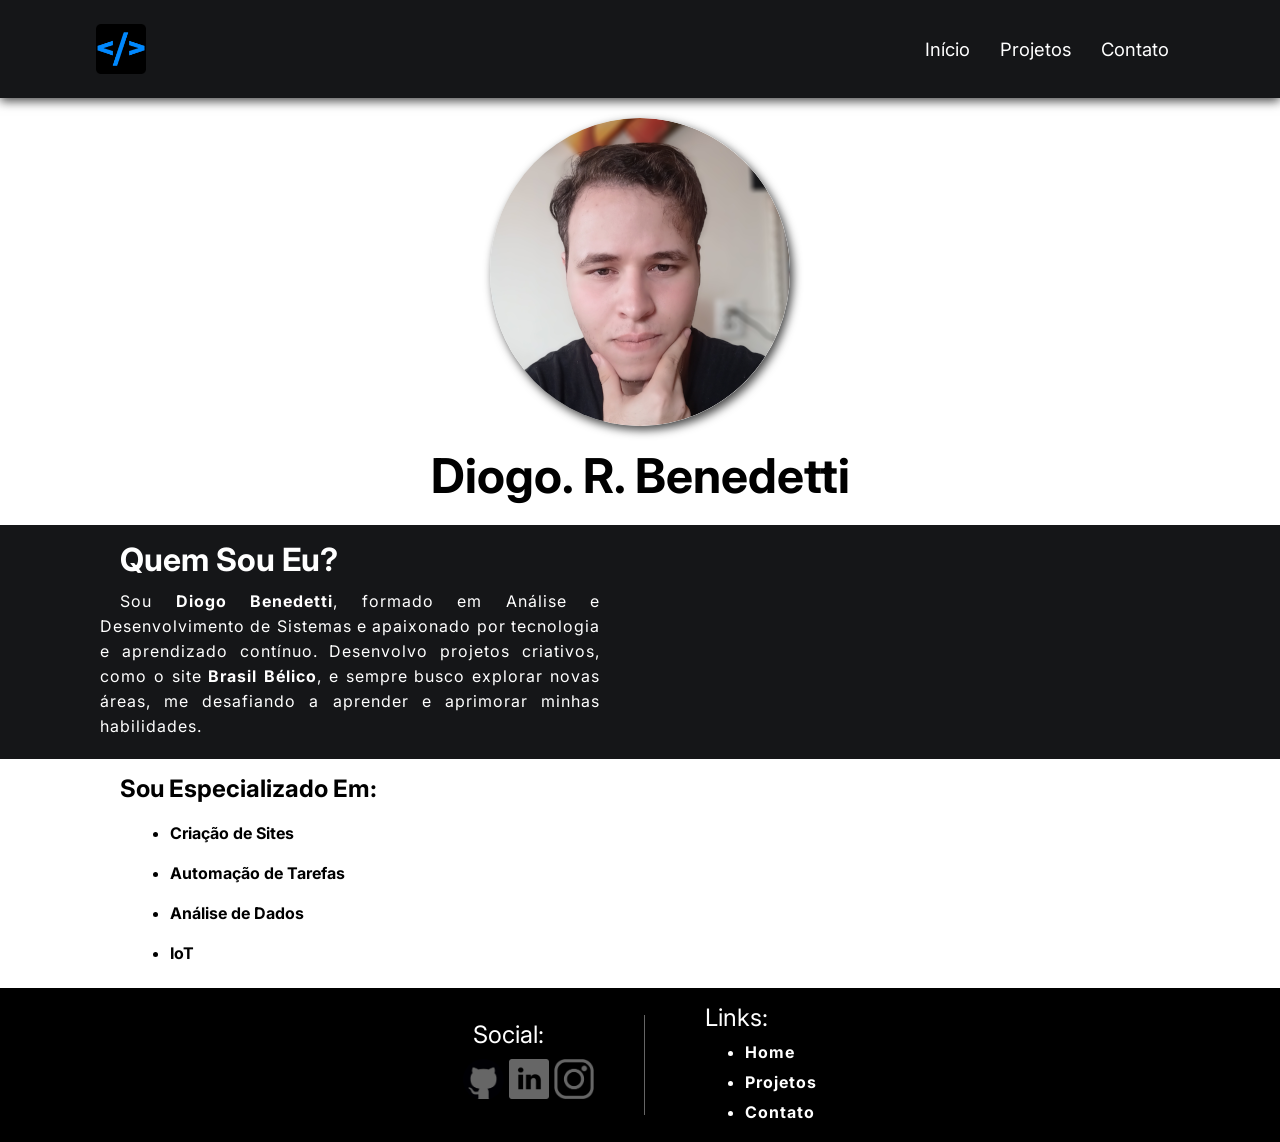
==== index.html @ c69dfae4 "Correção ortografica e tirei o whats e p gmail" ====
<!DOCTYPE html>
<html lang="pt-br">

<head>
    <meta charset="UTF-8">
    <meta http-equiv="X-UA-Compatible" content="IE=edge">
    <meta name="viewport" content="width=device-width, initial-scale=1.0">
    <link rel="shortcut icon" href="imagens/favicon.ico" type="image/x-icon">
    <title>Diogo Benedetti</title>
    <link rel="stylesheet" href="styles/nav/nav.css">
    <link rel="stylesheet" href="styles/main/main.css">
    <link rel="stylesheet" href="styles/footer/footer.css">
</head>

<body>
    <header>
        <nav class="nav-bar">
            <div class="logo">
                <img src="imagens/logo-192.png" alt="">
            </div>
            <div class="nav-list">
                <ul>
                    <li class="nav-item"><a href="index.html" class="nav-link">Início</a></li>
                    <li class="nav-item"><a href="#" class="nav-link">Projetos</a></li>
                    <li class="nav-item"><a href="#" class="nav-link">Contato</a></li>
                </ul>
            </div>

            <div class="mobile-menu-icon">
                <button onclick="menuShow()"><img class="icon" src="imagens/menu_white_36dp.svg" alt=""></button>
            </div>
        </nav>
        <div class="mobile-menu">
            <ul>
                <li class="nav-item"><a href="index.html" class="nav-link">Início</a></li>
                <li class="nav-item"><a href="#" class="nav-link">Projetos</a></li>
                <li class="nav-item"><a href="#" class="nav-link">Contato</a></li>
            </ul>

        </div>
    </header>

    <div class="foto_name">
        <img class="rosto" src="imagens/foto-rosto-edit.png" alt="foto rosto">
        <h1>Diogo. R. Benedetti</h1>
    </div>

    <div class="sobre">
        <h1 class="sobre_titulo">Quem Sou Eu?</h1>
        <div class="sobre_text">
            <p>Sou <strong>Diogo Benedetti</strong>, formado em Análise e Desenvolvimento de Sistemas e apaixonado por tecnologia e aprendizado contínuo. Desenvolvo projetos criativos, como o site <a href="#"><strong>Brasil Bélico</strong></a>, e sempre busco explorar novas áreas, me desafiando a aprender e aprimorar minhas habilidades.</p>

        </div>
    </div>

    <div class="especializacao">
        <div class="container">
            <h2>Sou Especializado Em:</h2>
            <ul>
                <li>Criação de Sites</li>
                <li>Automação de Tarefas</li>
                <li>Análise de Dados</li>
                <li>IoT</li>
            </ul>
        </div>
    </div>

    <footer>
        <div class="social_container">
            <div class="footer_social">
                <div class="footer_social_tittle">Social:</div>
            </div>
            <div class="footer_social_itens">
                <a href="https://github.com/DRBenedetti" target="_blank" class="footer_social_link"><img class="footer_social_images" src="imagens/footer/github-logo-192.png" alt="GitHub"></a>
                <a href="https://www.linkedin.com/in/diogo-benedetti-a2a5252bb/" target="_blank" class="footer_social_link"><img class="footer_social_images" src="imagens/footer/linkedin-logo-192.png" alt="Linkedin"></a>
                <a href="https://www.instagram.com/diogo_benedetti/profilecard/?igsh=am9nYjEwM3drZ3E3" target="_blank" class="footer_social_link"><img class="footer_social_images" src="imagens/footer/instagram-logo-192.png" alt="Instagram"></a>
                
            </div>
        </div>
        <div class="links_container">
            <div class="links_tittle">Links:</div>
            <ul>
                <li class="item_footer"><a href="index.html" class="link_footer">Home</a></li>
                <li class="item_footer"><a href="#" class="link_footer">Projetos</a></li>
                <li class="item_footer"><a href="#" class="link_footer">Contato</a></li>
            </ul>
        </div>
    </footer>

    <script src="scripts/scripts.js"></script>
</body>
</html>
---- styles/nav/nav.css ----
@import url('https://fonts.googleapis.com/css2?family=Inter:wght@200;300;400;500&display=swap');
* {
    padding: 0;
    margin: 0;
    font-family: 'Inter', sans-serif;
}

header {
    background-color: #151618;
    box-shadow: 0px 3px 10px #464646;
}

.nav-bar {
    display: flex;
    justify-content: space-between;
    padding: 1.5rem 6rem;
}

.logo {
    display: flex;
    align-items: center;
}

.logo img {
    height: 50px;
}

.nav-list {
    display: flex;
    align-items: center;
}

.nav-list ul {
    display: flex;
    justify-content: center;
    list-style: none;
}

.nav-item {
    margin: 0 15px;
}

.nav-link {
    text-decoration: none;
    font-size: 1.15rem;
    color: #fff;
    font-weight: 400;
}

.mobile-menu-icon {
    display: none;
}

.mobile-menu {
    display: none;
}

/* Rosto e Nome */

.foto_name {
    margin: 20px;
    
}

.foto_name .rosto {
    display: block;
    margin-inline: auto;
    border-radius: 50%;
    box-shadow: 3px 4px 10px #464646;
}

.foto_name h1 {
    text-align: center;
    margin-top: 20px;
    font-size: 3rem;
}

@media screen and (max-width: 550px) {
    .nav-bar {
        padding: 1.5rem 4rem;
    }
    .nav-item {
        display: none;
    }
    .login-button {
        display: none;
    }
    .mobile-menu-icon {
        display: flex;
    }
    .mobile-menu-icon button {
        background-color: transparent;
        border: none;
        cursor: pointer;
    }
    .mobile-menu ul {
        display: flex;
        flex-direction: column;
        text-align: center;
        padding-bottom: 1rem;
    }
    .mobile-menu .nav-item {
        display: block;
        padding: 10px 0px;
        border-radius: 5px;
    }

    .mobile-menu .nav-item:hover {
        background-color: #0088fe;
    }
    
    .open {
        display: block;
    }

    /* Rosto e Nome */

    .foto_name h1 {
        text-align: center;
        margin-top: 20px;
        font-size: 1.90rem;
    }

    header {
        padding-bottom: 15px;
    }
}
---- styles/main/main.css ----
@charset "UTF-8";

body {
    height: 100dvh;
}

.sobre {
    background-color: #151618;
    color: #fff;
}

.sobre_titulo {
    padding: 15px 0px 10px 120px;
}

.sobre_text {
    font-family: Arial, Helvetica, sans-serif;
    max-width: 500px;
    padding-left: 100px;
    letter-spacing: 1px;
}

.sobre_text p {
    text-align: justify;
    line-height: 25px;
    text-indent: 20px;
    padding-bottom: 20px;
    
}

.especializacao {
    font-family: 'Inter', sans-serif;
    padding-bottom: 15px;
}

.especializacao .container {
    max-width: 500px;
}

.especializacao h2 {
    padding: 15px 0px 10px 120px;
}

.especializacao ul {
    padding-left: 170px;
}

.especializacao ul li {
    font-weight: bold;
    padding: 10px 0px;

}

.sobre_text p a{
    color: #FFF;
    text-decoration: none;
    font-weight: bold;
}

.sobre_text p a:hover {
    color: #0088FF;
    text-decoration: underline;
}


@media screen and (max-width: 640px){
    .sobre_titulo {
        padding-left: 20px;
        
    }

    .sobre_text {
        padding-left: 20px;
        padding-right: 20px;
    }
    
    .especializacao h2 {
        padding-left: 20px;
    }
    
    .especializacao ul {
        padding-left: 60px;
    }
}
---- styles/footer/footer.css ----
@charset "UTF-8";

footer {
    display: flex;
    justify-content: center;
    align-items: center;
    background-color: #000000;
    color: #FFF;
    font-family: Arial, Helvetica, sans-serif;
    padding: 10px 0px;
    bottom: 0px;
}

.social_container {
    height: 100px;
    align-items: center;
    flex-direction: column;
    border-right: 1px solid #666;
    padding-right: 50px;
    
}

.footer_social_tittle {
    font-size: 1.5rem;
    padding: 5px 0px 10px 10px;
}

.footer_social_itens {
    display: flex;
    gap: 0px 5px;
}

.footer_social_images {
    height: 40px;
    opacity: .4;
}

.footer_social_images:hover {
    transition: .3s;
    opacity: 1;
}

/*  LINKS DO FOOTER    */

.links_container {
    margin-left: 50px;
}

.links_tittle {
    font-size: 1.5rem;
    padding: 5px 0px 10px 10px;
}

.item_footer {
    margin: 0px 0px 10px 50px;
}

.link_footer {
    color: #fff;
    text-decoration: none;
    font-weight: bold;
    letter-spacing: 1px;
}

.link_footer:hover {
    color: #0088FF;
}


@media screen and (max-width: 505px){
    footer {
        display: flex;
        flex-direction: column;
        height: 300px;
    }

    .social_container {
        border-right: none;
        border-bottom: 1px solid #666;
        padding-top: 10px;
        padding-bottom: 30px;
        width: 80%;
    }

    .footer_social_itens {
        display: flex;
        gap: 10px 5px 10px 5px;
    }

    /*  LINKS DO FOOTER    */

    .links_container {
        display: flex;
        justify-content: start;
        flex-direction: column;
        width: 80%;
    }

    .item_footer {
        margin: 0px 0px 20px 40px;
    }

    .links_tittle {
        padding: 20px 0px 10px 0px;
    }
}
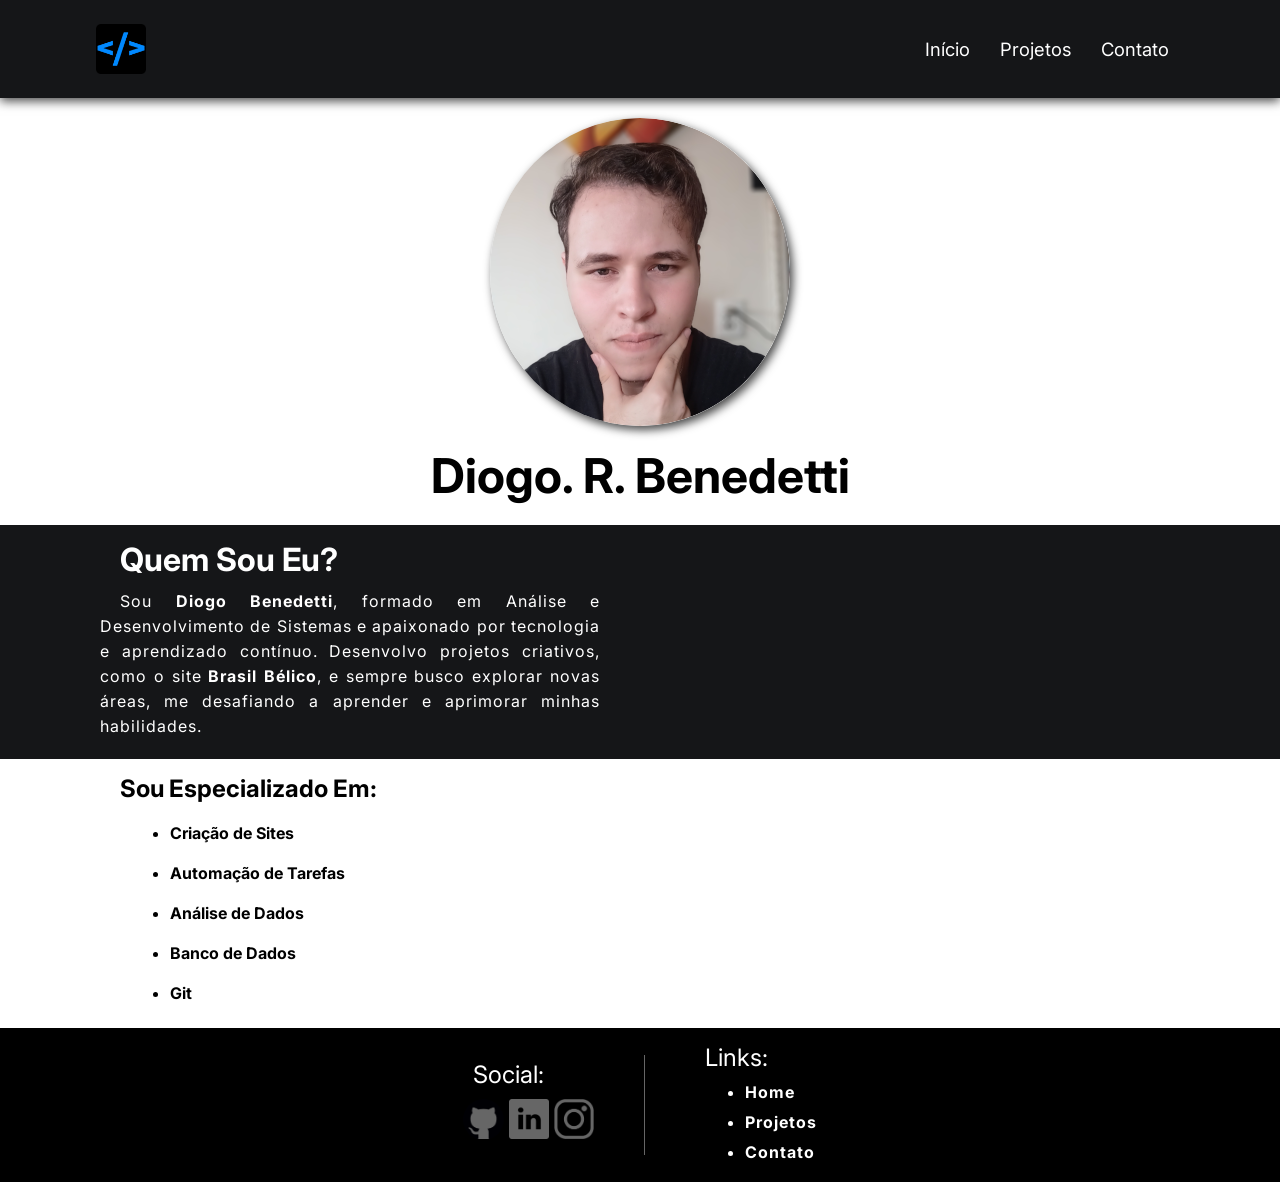
==== commit 9d2c85df: "Atualizei" ====
--- a/index.html
+++ b/index.html
@@ -21,7 +21,7 @@
             <div class="nav-list">
                 <ul>
                     <li class="nav-item"><a href="index.html" class="nav-link">Início</a></li>
-                    <li class="nav-item"><a href="#" class="nav-link">Projetos</a></li>
+                    <li class="nav-item"><a href="projetos.html" class="nav-link">Projetos</a></li>
                     <li class="nav-item"><a href="#" class="nav-link">Contato</a></li>
                 </ul>
             </div>
@@ -33,7 +33,7 @@
         <div class="mobile-menu">
             <ul>
                 <li class="nav-item"><a href="index.html" class="nav-link">Início</a></li>
-                <li class="nav-item"><a href="#" class="nav-link">Projetos</a></li>
+                <li class="nav-item"><a href="projetos.html" class="nav-link">Projetos</a></li>
                 <li class="nav-item"><a href="#" class="nav-link">Contato</a></li>
             </ul>
 
@@ -60,7 +60,9 @@
                 <li>Criação de Sites</li>
                 <li>Automação de Tarefas</li>
                 <li>Análise de Dados</li>
-                <li>IoT</li>
+                <li>Banco de Dados</li>
+                <li>Git</li>
+                
             </ul>
         </div>
     </div>
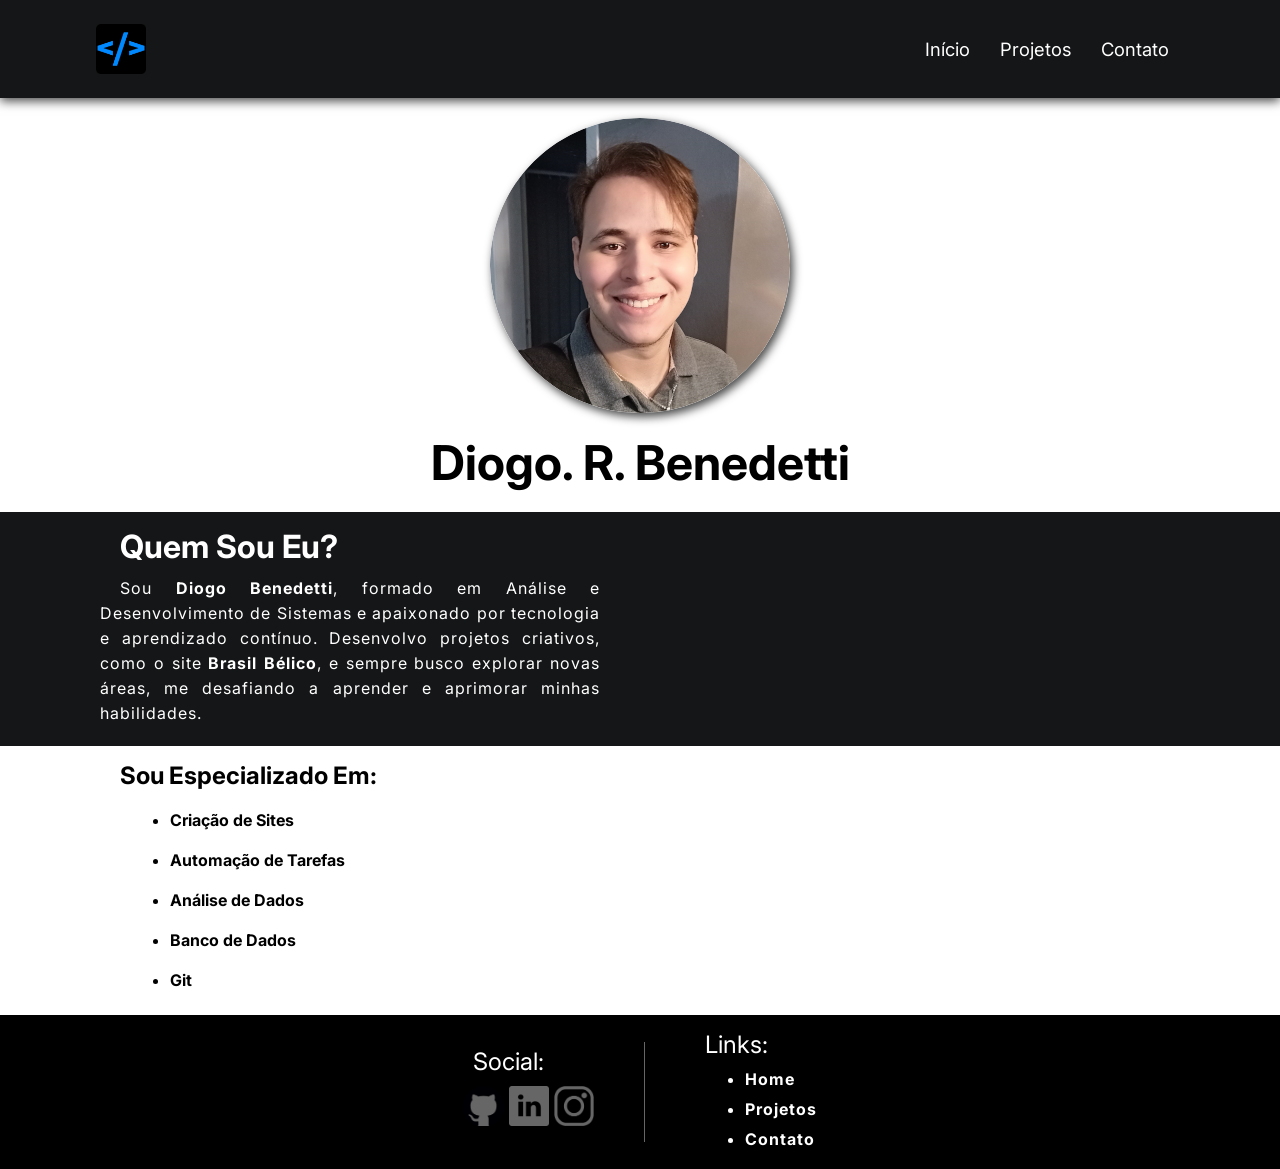
==== commit e2be766b: "Atualizei" ====
--- a/index.html
+++ b/index.html
@@ -48,7 +48,7 @@
     <div class="sobre">
         <h1 class="sobre_titulo">Quem Sou Eu?</h1>
         <div class="sobre_text">
-            <p>Sou <strong>Diogo Benedetti</strong>, formado em Análise e Desenvolvimento de Sistemas e apaixonado por tecnologia e aprendizado contínuo. Desenvolvo projetos criativos, como o site <a href="#"><strong>Brasil Bélico</strong></a>, e sempre busco explorar novas áreas, me desafiando a aprender e aprimorar minhas habilidades.</p>
+            <p>Sou <strong>Diogo Benedetti</strong>, formado em Análise e Desenvolvimento de Sistemas e apaixonado por tecnologia e aprendizado contínuo. Desenvolvo projetos criativos, como o site <a href="https://drbenedetti.github.io/Braguns/" target="_blank"><strong>Brasil Bélico</strong></a>, e sempre busco explorar novas áreas, me desafiando a aprender e aprimorar minhas habilidades.</p>
 
         </div>
     </div>
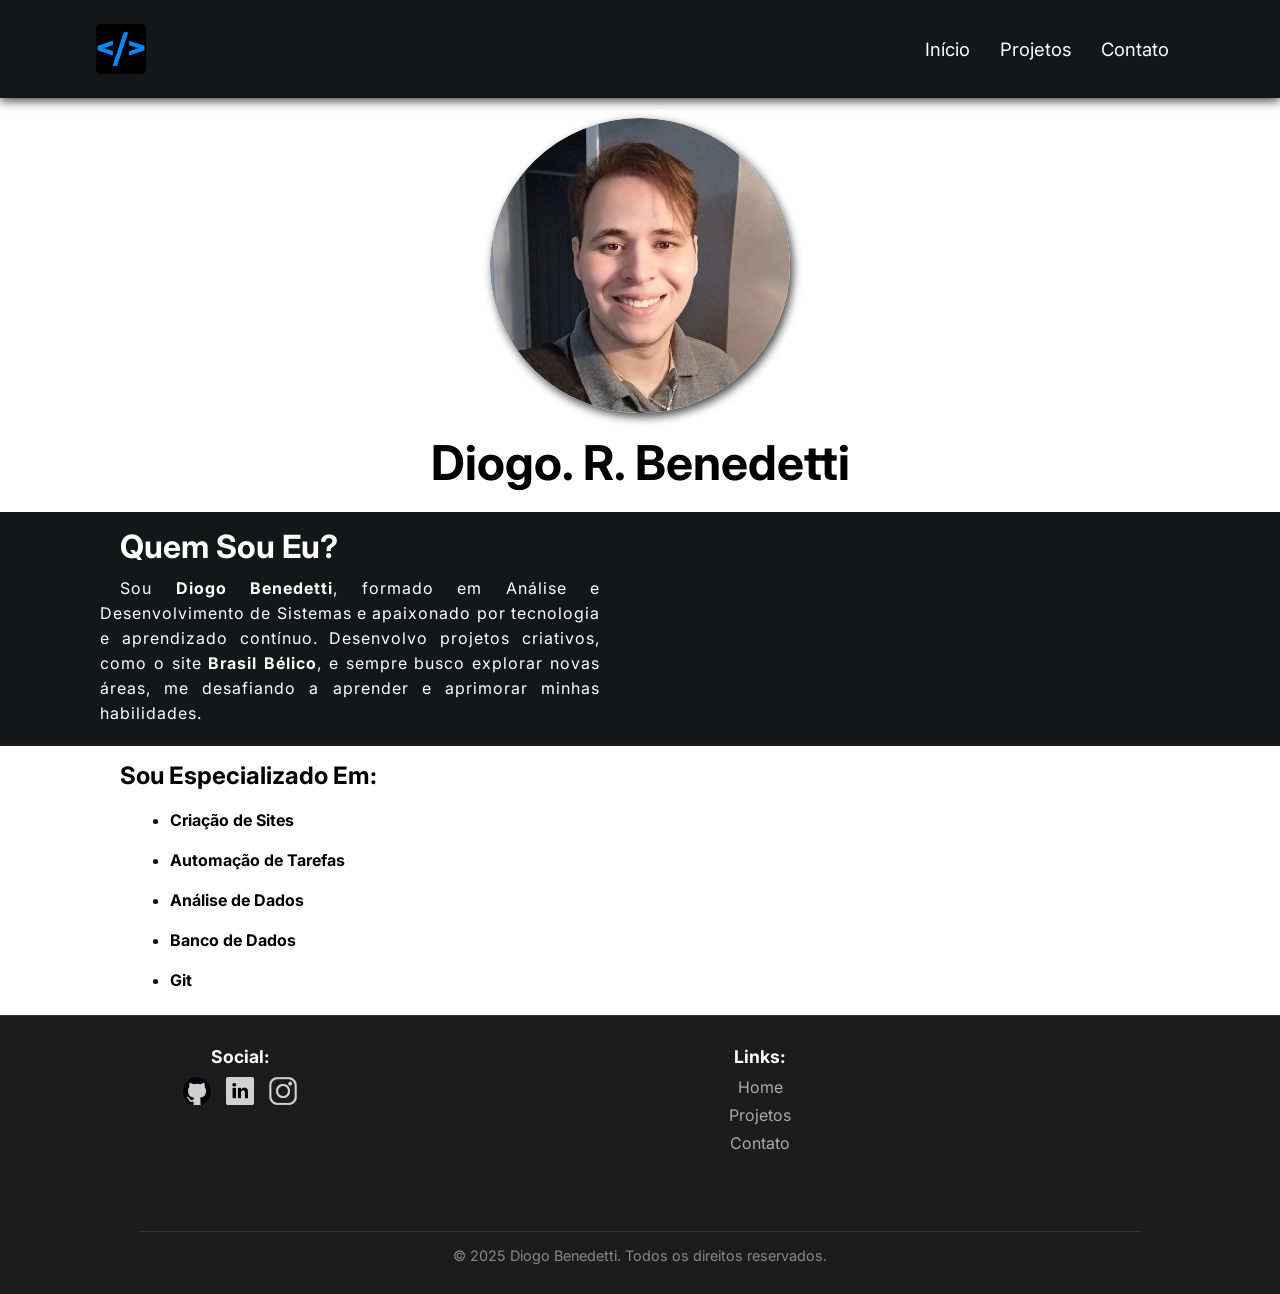
==== commit a89d9ebd: "Acho que terminei" ====
--- a/index.html
+++ b/index.html
@@ -5,43 +5,43 @@
     <meta charset="UTF-8">
     <meta http-equiv="X-UA-Compatible" content="IE=edge">
     <meta name="viewport" content="width=device-width, initial-scale=1.0">
-    <link rel="shortcut icon" href="imagens/favicon.ico" type="image/x-icon">
+    <link rel="shortcut icon" href="assets/images/favicon.ico" type="image/x-icon">
     <title>Diogo Benedetti</title>
-    <link rel="stylesheet" href="styles/nav/nav.css">
-    <link rel="stylesheet" href="styles/main/main.css">
-    <link rel="stylesheet" href="styles/footer/footer.css">
+    <link rel="stylesheet" href="assets/styles/nav/nav.css">
+    <link rel="stylesheet" href="assets/styles/main/main.css">
+    <link rel="stylesheet" href="assets/styles/footer/footer.css">
 </head>
 
 <body>
     <header>
         <nav class="nav-bar">
             <div class="logo">
-                <img src="imagens/logo-192.png" alt="">
+                <img src="assets/images/logo-192.png" alt="">
             </div>
             <div class="nav-list">
                 <ul>
                     <li class="nav-item"><a href="index.html" class="nav-link">Início</a></li>
-                    <li class="nav-item"><a href="projetos.html" class="nav-link">Projetos</a></li>
-                    <li class="nav-item"><a href="#" class="nav-link">Contato</a></li>
+                    <li class="nav-item"><a href="pages/projetos.html" class="nav-link">Projetos</a></li>
+                    <li class="nav-item"><a href="pages/contato.html" class="nav-link">Contato</a></li>
                 </ul>
             </div>
 
             <div class="mobile-menu-icon">
-                <button onclick="menuShow()"><img class="icon" src="imagens/menu_white_36dp.svg" alt=""></button>
+                <button onclick="menuShow()"><img class="icon" src="assets/images/menu_white_36dp.svg" alt=""></button>
             </div>
         </nav>
         <div class="mobile-menu">
             <ul>
                 <li class="nav-item"><a href="index.html" class="nav-link">Início</a></li>
-                <li class="nav-item"><a href="projetos.html" class="nav-link">Projetos</a></li>
-                <li class="nav-item"><a href="#" class="nav-link">Contato</a></li>
+                <li class="nav-item"><a href="pages/projetos.html" class="nav-link">Projetos</a></li>
+                <li class="nav-item"><a href="pages/contato.html" class="nav-link">Contato</a></li>
             </ul>
 
         </div>
     </header>
 
     <div class="foto_name">
-        <img class="rosto" src="imagens/foto-rosto-edit.png" alt="foto rosto">
+        <img class="rosto" src="assets/images/foto-rosto-edit.png" alt="foto rosto">
         <h1>Diogo. R. Benedetti</h1>
     </div>
 
@@ -68,27 +68,44 @@
     </div>
 
     <footer>
+    <div class="footer-container">
+        
+        <!-- Redes Sociais -->
         <div class="social_container">
-            <div class="footer_social">
-                <div class="footer_social_tittle">Social:</div>
-            </div>
+        <div class="footer_social">
+            <div class="footer_social_tittle">Social:</div>
             <div class="footer_social_itens">
-                <a href="https://github.com/DRBenedetti" target="_blank" class="footer_social_link"><img class="footer_social_images" src="imagens/footer/github-logo-192.png" alt="GitHub"></a>
-                <a href="https://www.linkedin.com/in/diogo-benedetti-a2a5252bb/" target="_blank" class="footer_social_link"><img class="footer_social_images" src="imagens/footer/linkedin-logo-192.png" alt="Linkedin"></a>
-                <a href="https://www.instagram.com/diogo_benedetti/profilecard/?igsh=am9nYjEwM3drZ3E3" target="_blank" class="footer_social_link"><img class="footer_social_images" src="imagens/footer/instagram-logo-192.png" alt="Instagram"></a>
-                
+            <a href="https://github.com/DRBenedetti" target="_blank" class="footer_social_link">
+                <img class="footer_social_images" src="../assets/images/footer/github-logo-192.png" alt="GitHub">
+            </a>
+            <a href="https://www.linkedin.com/in/diogo-benedetti-a2a5252bb/" target="_blank" class="footer_social_link">
+                <img class="footer_social_images" src="../assets/images/footer/linkedin-logo-192.png" alt="Linkedin">
+            </a>
+            <a href="https://www.instagram.com/diogo_benedetti/profilecard/?igsh=am9nYjEwM3drZ3E3" target="_blank" class="footer_social_link">
+                <img class="footer_social_images" src="../assets/images/footer/instagram-logo-192.png" alt="Instagram">
+            </a>
             </div>
         </div>
+        </div>
+
+        <!-- Links úteis -->
         <div class="links_container">
-            <div class="links_tittle">Links:</div>
-            <ul>
-                <li class="item_footer"><a href="index.html" class="link_footer">Home</a></li>
-                <li class="item_footer"><a href="#" class="link_footer">Projetos</a></li>
-                <li class="item_footer"><a href="#" class="link_footer">Contato</a></li>
-            </ul>
+        <div class="links_tittle">Links:</div>
+        <ul class="links_lista">
+            <li class="item_footer"><a href="../index.html" class="link_footer">Home</a></li>
+            <li class="item_footer"><a href="pages/projetos.html" class="link_footer">Projetos</a></li>
+            <li class="item_footer"><a href="pages/contato.html" class="link_footer">Contato</a></li>
+        </ul>
         </div>
+
+        <!-- Direitos -->
+        <div class="footer_copy">
+        © 2025 Diogo Benedetti. Todos os direitos reservados.
+        </div>
+
+    </div>
     </footer>
 
-    <script src="scripts/scripts.js"></script>
+    <script src="assets/scripts/scripts.js"></script>
 </body>
 </html>
--- a/assets/styles/nav/nav.css
+++ b/assets/styles/nav/nav.css
@@ -0,0 +1,127 @@
+@import url('https://fonts.googleapis.com/css2?family=Inter:wght@200;300;400;500&display=swap');
+* {
+    padding: 0;
+    margin: 0;
+    font-family: 'Inter', sans-serif;
+}
+
+header {
+    background-color: #151618;
+    box-shadow: 0px 3px 10px #464646;
+}
+
+.nav-bar {
+    display: flex;
+    justify-content: space-between;
+    padding: 1.5rem 6rem;
+}
+
+.logo {
+    display: flex;
+    align-items: center;
+}
+
+.logo img {
+    height: 50px;
+}
+
+.nav-list {
+    display: flex;
+    align-items: center;
+}
+
+.nav-list ul {
+    display: flex;
+    justify-content: center;
+    list-style: none;
+}
+
+.nav-item {
+    margin: 0 15px;
+}
+
+.nav-link {
+    text-decoration: none;
+    font-size: 1.15rem;
+    color: #fff;
+    font-weight: 400;
+}
+
+.mobile-menu-icon {
+    display: none;
+}
+
+.mobile-menu {
+    display: none;
+}
+
+/* Rosto e Nome */
+
+.foto_name {
+    margin: 20px;
+    
+}
+
+.foto_name .rosto {
+    display: block;
+    margin-inline: auto;
+    border-radius: 50%;
+    box-shadow: 3px 4px 10px #464646;
+}
+
+.foto_name h1 {
+    text-align: center;
+    margin-top: 20px;
+    font-size: 3rem;
+}
+
+@media screen and (max-width: 550px) {
+    .nav-bar {
+        padding: 1.5rem 4rem;
+    }
+    .nav-item {
+        display: none;
+    }
+    .login-button {
+        display: none;
+    }
+    .mobile-menu-icon {
+        display: flex;
+    }
+    .mobile-menu-icon button {
+        background-color: transparent;
+        border: none;
+        cursor: pointer;
+    }
+    .mobile-menu ul {
+        display: flex;
+        flex-direction: column;
+        text-align: center;
+        padding-bottom: 1rem;
+    }
+    .mobile-menu .nav-item {
+        display: block;
+        padding: 10px 0px;
+        border-radius: 5px;
+    }
+
+    .mobile-menu .nav-item:hover {
+        background-color: #0088fe;
+    }
+    
+    .open {
+        display: block;
+    }
+
+    /* Rosto e Nome */
+
+    .foto_name h1 {
+        text-align: center;
+        margin-top: 20px;
+        font-size: 1.90rem;
+    }
+
+    header {
+        padding-bottom: 15px;
+    }
+}
--- a/assets/styles/main/main.css
+++ b/assets/styles/main/main.css
@@ -0,0 +1,84 @@
+@charset "UTF-8";
+
+body {
+    height: 100dvh;
+}
+
+.sobre {
+    background-color: #151618;
+    color: #fff;
+}
+
+.sobre_titulo {
+    padding: 15px 0px 10px 120px;
+}
+
+.sobre_text {
+    font-family: Arial, Helvetica, sans-serif;
+    max-width: 500px;
+    padding-left: 100px;
+    letter-spacing: 1px;
+}
+
+.sobre_text p {
+    text-align: justify;
+    line-height: 25px;
+    text-indent: 20px;
+    padding-bottom: 20px;
+    
+}
+
+.especializacao {
+    font-family: 'Inter', sans-serif;
+    padding-bottom: 15px;
+}
+
+.especializacao .container {
+    max-width: 500px;
+}
+
+.especializacao h2 {
+    padding: 15px 0px 10px 120px;
+}
+
+.especializacao ul {
+    padding-left: 170px;
+}
+
+.especializacao ul li {
+    font-weight: bold;
+    padding: 10px 0px;
+
+}
+
+.sobre_text p a{
+    color: #FFF;
+    text-decoration: none;
+    font-weight: bold;
+}
+
+.sobre_text p a:hover {
+    color: #0088FF;
+    text-decoration: underline;
+}
+
+
+@media screen and (max-width: 640px){
+    .sobre_titulo {
+        padding-left: 20px;
+        
+    }
+
+    .sobre_text {
+        padding-left: 20px;
+        padding-right: 20px;
+    }
+    
+    .especializacao h2 {
+        padding-left: 20px;
+    }
+    
+    .especializacao ul {
+        padding-left: 60px;
+    }
+}
--- a/assets/styles/footer/footer.css
+++ b/assets/styles/footer/footer.css
@@ -0,0 +1,105 @@
+footer {
+  background-color: #1c1c1c;
+  padding: 30px 20px;
+  border-top: 1px solid #333;
+  font-size: 1rem;
+  color: #ccc;
+}
+
+.footer-container {
+  max-width: 1000px;
+  margin: auto;
+  display: flex;
+  flex-wrap: wrap;
+  justify-content: space-between;
+  gap: 40px;
+  text-align: center;
+}
+
+.footer_social,
+.links_container {
+  flex: 1;
+  min-width: 200px;
+}
+
+.footer_social_tittle,
+.links_tittle {
+  font-weight: bold;
+  margin-bottom: 10px;
+  font-size: 1.1rem;
+  color: #fff;
+}
+
+.footer_social_itens {
+  display: flex;
+  justify-content: center;
+  gap: 15px;
+  margin-top: 10px;
+}
+
+.footer_social_images {
+  width: 28px;
+  height: 28px;
+  opacity: 0.8;
+  transition: opacity 0.3s;
+
+}
+
+.footer_social_images:hover {
+  opacity: 1;
+}
+
+.links_lista {
+  list-style: none;
+  padding: 0;
+  margin: 0;
+}
+
+.item_footer {
+  margin: 8px 0;
+}
+
+.link_footer {
+  color: #aaa;
+  text-decoration: none;
+  transition: color 0.3s;
+}
+
+.link_footer:hover {
+  color: #1e90ff;
+}
+
+.footer_copy {
+  width: 100%;
+  margin-top: 30px;
+  font-size: 0.9rem;
+  color: #888;
+  text-align: center;
+  border-top: 1px solid #333;
+  padding-top: 15px;
+}
+
+/* Responsivo: ajuste para mobile */
+@media (max-width: 600px) {
+  footer {
+    font-size: 0.9rem;
+  }
+
+  .footer_social_tittle,
+  .links_tittle {
+    font-size: 1rem;
+  }
+
+  .footer_copy {
+    font-size: 0.8rem;
+  }
+
+  .footer_social_itens {
+    gap: 12px;
+  }
+
+  .footer_social_images {
+    width: 24px;
+    height: 24px;
+  }
+}
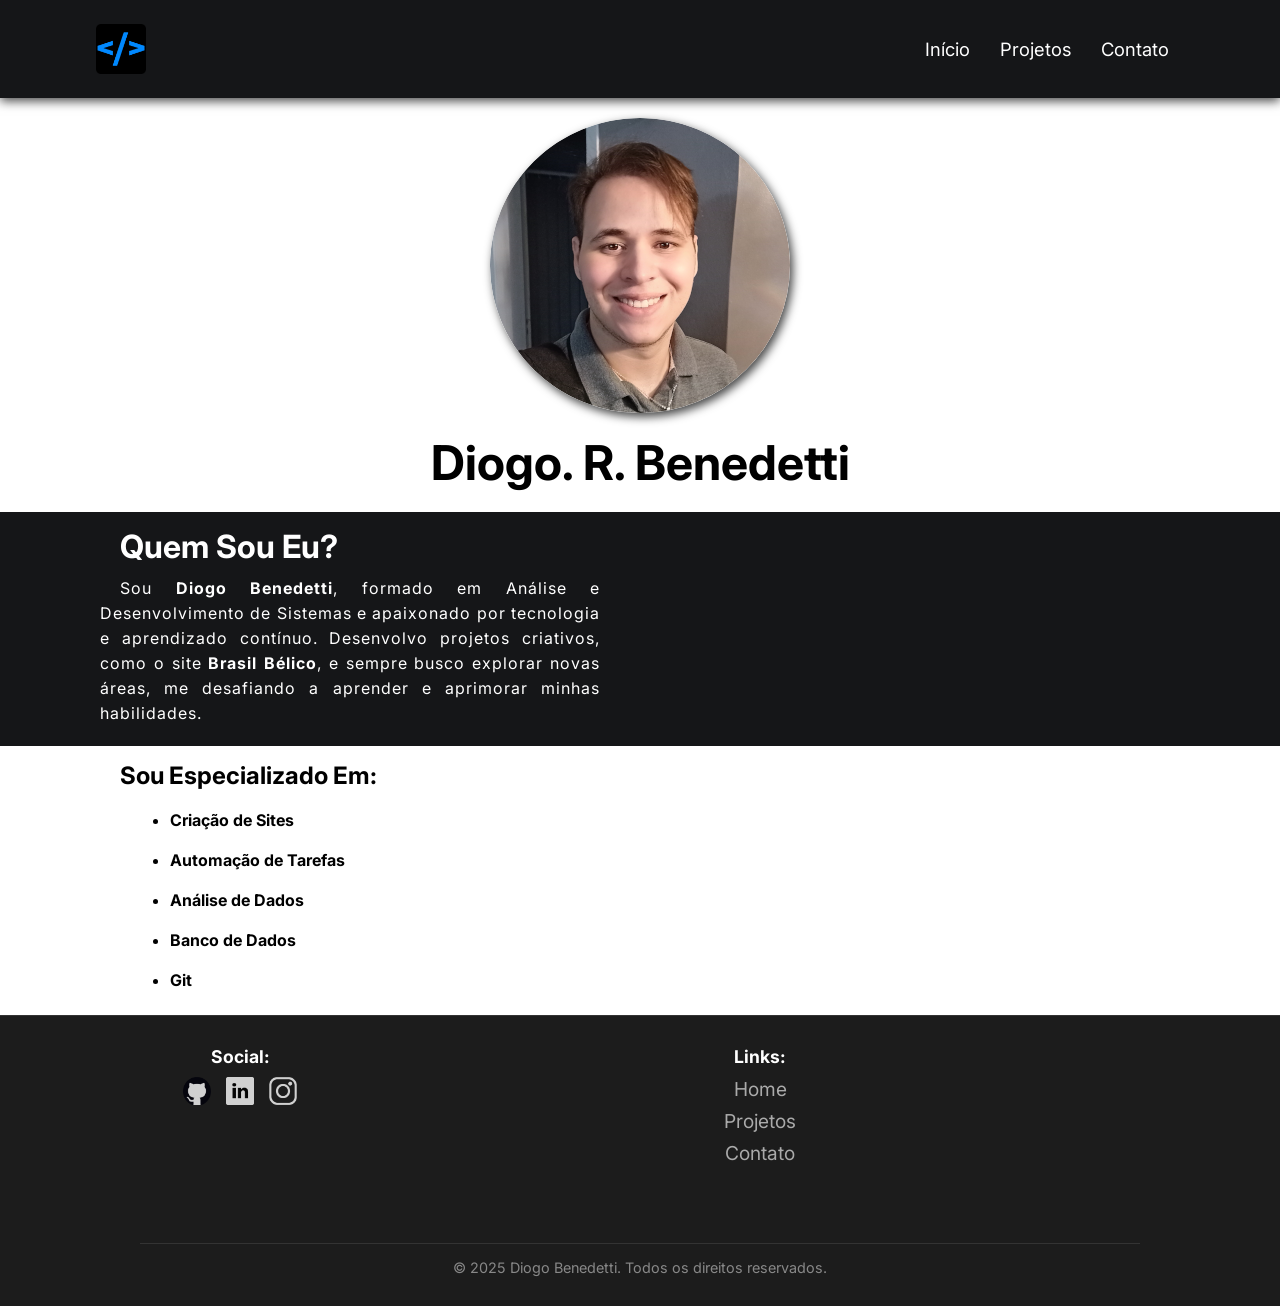
==== commit 6b3482a4: "Ajeitei" ====
--- a/index.html
+++ b/index.html
@@ -68,42 +68,42 @@
     </div>
 
     <footer>
-    <div class="footer-container">
-        
-        <!-- Redes Sociais -->
-        <div class="social_container">
-        <div class="footer_social">
-            <div class="footer_social_tittle">Social:</div>
-            <div class="footer_social_itens">
-            <a href="https://github.com/DRBenedetti" target="_blank" class="footer_social_link">
-                <img class="footer_social_images" src="../assets/images/footer/github-logo-192.png" alt="GitHub">
-            </a>
-            <a href="https://www.linkedin.com/in/diogo-benedetti-a2a5252bb/" target="_blank" class="footer_social_link">
-                <img class="footer_social_images" src="../assets/images/footer/linkedin-logo-192.png" alt="Linkedin">
-            </a>
-            <a href="https://www.instagram.com/diogo_benedetti/profilecard/?igsh=am9nYjEwM3drZ3E3" target="_blank" class="footer_social_link">
-                <img class="footer_social_images" src="../assets/images/footer/instagram-logo-192.png" alt="Instagram">
-            </a>
+        <div class="footer-container">
+            
+            <!-- Redes Sociais -->
+            <div class="social_container">
+            <div class="footer_social">
+                <div class="footer_social_tittle">Social:</div>
+                <div class="footer_social_itens">
+                <a href="https://github.com/DRBenedetti" target="_blank" class="footer_social_link">
+                    <img class="footer_social_images" src="assets/images/footer/github-logo-192.png" alt="GitHub">
+                </a>
+                <a href="https://www.linkedin.com/in/diogo-benedetti-a2a5252bb/" target="_blank" class="footer_social_link">
+                    <img class="footer_social_images" src="assets/images/footer/linkedin-logo-192.png" alt="Linkedin">
+                </a>
+                <a href="https://www.instagram.com/diogo_benedetti/profilecard/?igsh=am9nYjEwM3drZ3E3" target="_blank" class="footer_social_link">
+                    <img class="footer_social_images" src="assets/images/footer/instagram-logo-192.png" alt="Instagram">
+                </a>
+                </div>
             </div>
+            </div>
+
+            <!-- Links úteis -->
+            <div class="links_container">
+            <div class="links_tittle">Links:</div>
+            <ul class="links_lista">
+                <li class="item_footer"><a href="index.html" class="link_footer">Home</a></li>
+                <li class="item_footer"><a href="pages/projetos.html" class="link_footer">Projetos</a></li>
+                <li class="item_footer"><a href="pages/contato.html" class="link_footer">Contato</a></li>
+            </ul>
+            </div>
+
+            <!-- Direitos -->
+            <div class="footer_copy">
+            © 2025 Diogo Benedetti. Todos os direitos reservados.
+            </div>
+
         </div>
-        </div>
-
-        <!-- Links úteis -->
-        <div class="links_container">
-        <div class="links_tittle">Links:</div>
-        <ul class="links_lista">
-            <li class="item_footer"><a href="../index.html" class="link_footer">Home</a></li>
-            <li class="item_footer"><a href="pages/projetos.html" class="link_footer">Projetos</a></li>
-            <li class="item_footer"><a href="pages/contato.html" class="link_footer">Contato</a></li>
-        </ul>
-        </div>
-
-        <!-- Direitos -->
-        <div class="footer_copy">
-        © 2025 Diogo Benedetti. Todos os direitos reservados.
-        </div>
-
-    </div>
     </footer>
 
     <script src="assets/scripts/scripts.js"></script>
--- a/assets/styles/footer/footer.css
+++ b/assets/styles/footer/footer.css
@@ -2,7 +2,7 @@
   background-color: #1c1c1c;
   padding: 30px 20px;
   border-top: 1px solid #333;
-  font-size: 1rem;
+  font-size: 1.2rem;
   color: #ccc;
 }
 
@@ -82,7 +82,7 @@
 /* Responsivo: ajuste para mobile */
 @media (max-width: 600px) {
   footer {
-    font-size: 0.9rem;
+    font-size: 1.2rem;
   }
 
   .footer_social_tittle,
